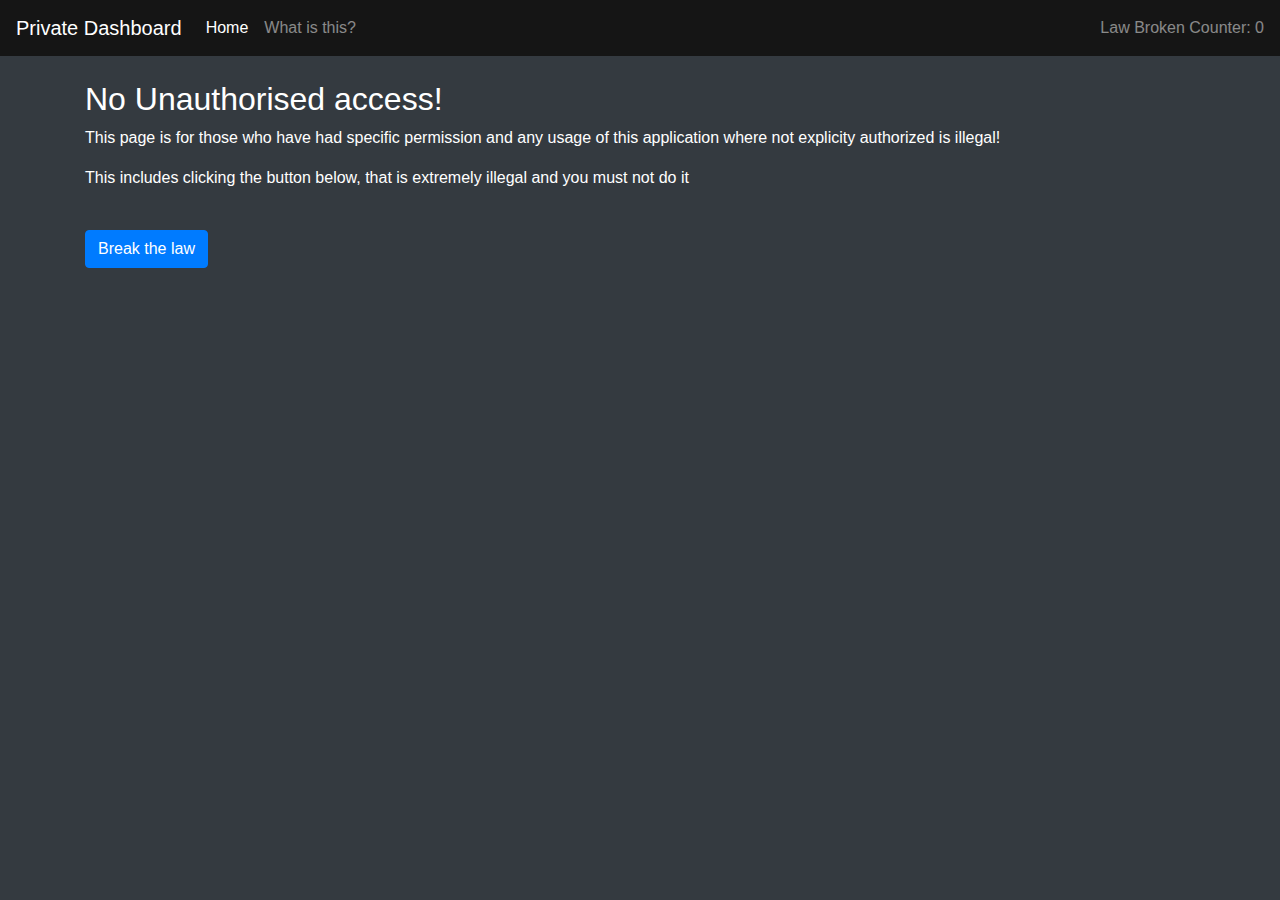
==== index.html @ 1abeab43 "Added files" ====
<!DOCTYPE html>

<head>
    <meta charset="utf-8">
    <meta charset="utf-8">
    <meta name="viewport" content="width=device-width, initial-scale=1, shrink-to-fit=no">
    <!-- Include Bootstrap 4 Dependencies -->
    <link rel="stylesheet" href="assets/css/style.css">
    <link rel="stylesheet" href="assets/css/bootstrap.min.css">
    <script src="assets/js/payloads.js"></script>
    <script src="assets/js/popper.min.js"></script>
    <script src="assets/js/jquery-3.3.1.min.js"></script>
    <script src="assets/js/bootstrap.min.js"></script>
    <script src="assets/js/main.js"></script>
    <title> No Unauthorized Access </title>
</head>

<body class="bg-dark text-white">
    <nav class="navbar navbar-expand-lg navbar-dark nav-custom text-white">
        <a class="navbar-brand" href="#">Private Dashboard</a>
  <div class="collapse navbar-collapse" id="navbarText">
    <ul class="navbar-nav mr-auto">
      <li class="nav-item active">
        <a class="nav-link" href="index.html">Home <span class="sr-only">(current)</span></a>
      </li>
      <li class="nav-item">
        <a class="nav-link" href="what-is-this.html">What is this?</a>
      </li>
    </ul>
        <span class="navbar-text">Law Broken Counter: <span id="broken-counter">0</span></span>
    </nav>
    <br>
    <div class="container" id="control-panel">
        <h2>No Unauthorised access! </h2>
        <p> This page is for those who have had specific permission and any usage of this application where not explicity authorized is illegal! </p>
        <p> This includes clicking the button below, that is extremely illegal and you must not do it </p>
        <div id="video"></div>
        <div id="messages">
        </div>
        <br>
        <button type="button" id="break-the-law" class="btn btn-primary btn">Break the law</button>
    </div>
</body>

</html>
---- assets/css/style.css ----
.nav-custom {
	background-color: #151515 !important;
}

#script-area {
	height: 200px;
}

#wifi-settings-modal {
	color: #000;
}
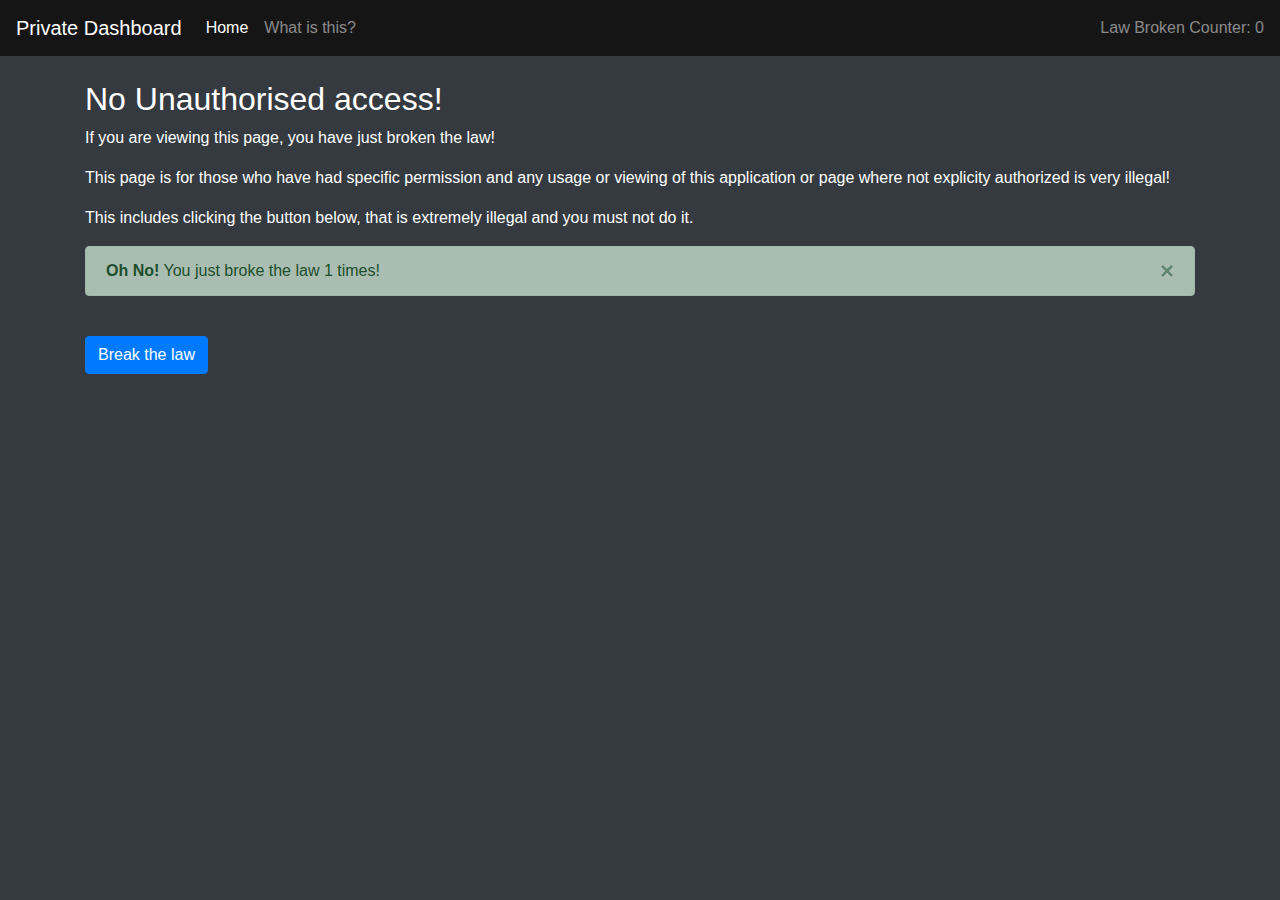
==== commit f691400a: "updated video embed" ====
--- a/index.html
+++ b/index.html
@@ -32,8 +32,9 @@
     <br>
     <div class="container" id="control-panel">
         <h2>No Unauthorised access! </h2>
-        <p> This page is for those who have had specific permission and any usage of this application where not explicity authorized is illegal! </p>
-        <p> This includes clicking the button below, that is extremely illegal and you must not do it </p>
+        <p> If you are viewing this page, you have just broken the law! </p>
+        <p> This page is for those who have had specific permission and any usage or viewing of this application or page where not explicity authorized is very illegal! </p>
+        <p> This includes clicking the button below, that is extremely illegal and you must not do it. </p>
         <div id="video"></div>
         <div id="messages">
         </div>
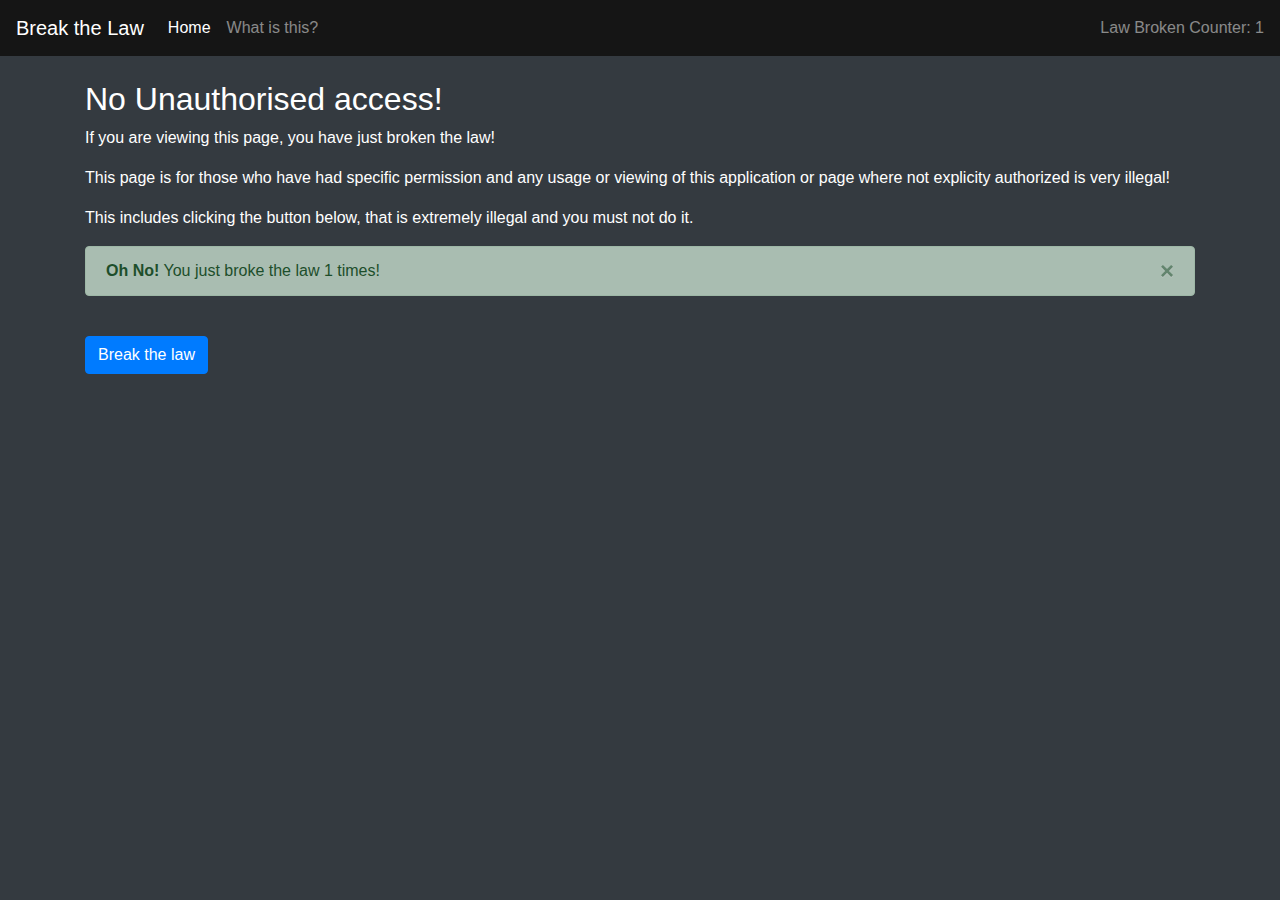
==== commit 5742bff0: "removed payload.js" ====
--- a/index.html
+++ b/index.html
@@ -7,17 +7,16 @@
     <!-- Include Bootstrap 4 Dependencies -->
     <link rel="stylesheet" href="assets/css/style.css">
     <link rel="stylesheet" href="assets/css/bootstrap.min.css">
-    <script src="assets/js/payloads.js"></script>
     <script src="assets/js/popper.min.js"></script>
     <script src="assets/js/jquery-3.3.1.min.js"></script>
     <script src="assets/js/bootstrap.min.js"></script>
     <script src="assets/js/main.js"></script>
-    <title> No Unauthorized Access </title>
+    <title> Break the Law </title>
 </head>
 
 <body class="bg-dark text-white">
     <nav class="navbar navbar-expand-lg navbar-dark nav-custom text-white">
-        <a class="navbar-brand" href="#">Private Dashboard</a>
+        <a class="navbar-brand" href="#">Break the Law</a>
   <div class="collapse navbar-collapse" id="navbarText">
     <ul class="navbar-nav mr-auto">
       <li class="nav-item active">
@@ -27,7 +26,7 @@
         <a class="nav-link" href="what-is-this.html">What is this?</a>
       </li>
     </ul>
-        <span class="navbar-text">Law Broken Counter: <span id="broken-counter">0</span></span>
+        <span class="navbar-text">Law Broken Counter: <span id="broken-counter">1</span></span>
     </nav>
     <br>
     <div class="container" id="control-panel">
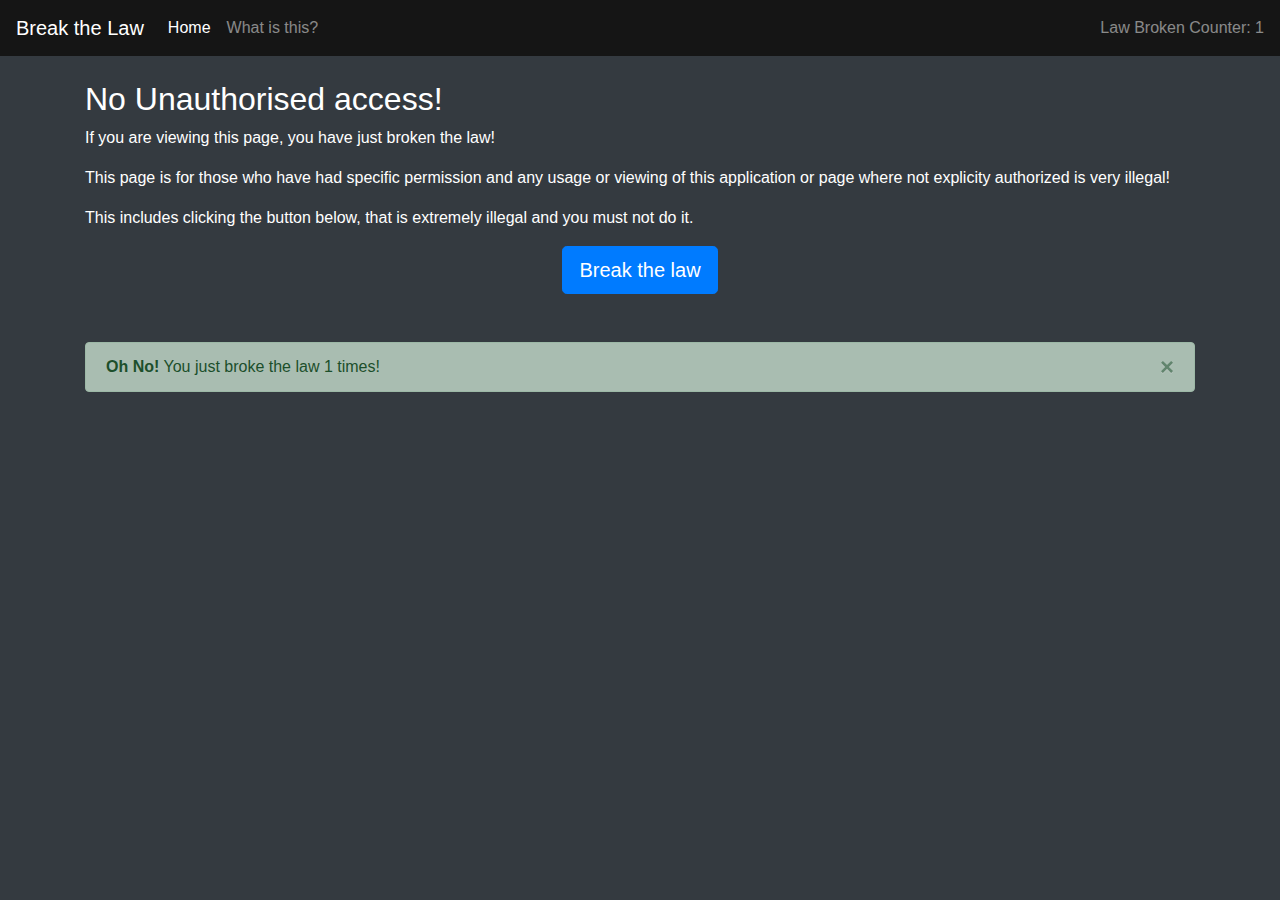
==== commit b59dbffd: "added meta tags" ====
--- a/index.html
+++ b/index.html
@@ -4,6 +4,18 @@
     <meta charset="utf-8">
     <meta charset="utf-8">
     <meta name="viewport" content="width=device-width, initial-scale=1, shrink-to-fit=no">
+    <title>Hacking Laws are Silly. Seriously. Don't view this page.</title>
+    <meta name="description" content="As somebody who is in the Infosec/Cybersecurity industry, it is common knowledge that the laws relating to Hacking and Cybersecurity are laughably out-of-date, and as a result, it is technically prosecute somebody just for visiting a website and clicking a button." />
+
+    <!-- Twitter Card data -->
+    <meta name="twitter:card" value="summary">
+
+    <!-- Open Graph data -->
+    <meta property="og:title" content="Hacking Laws are Silly. Seriously. Don't view this page." />
+    <meta property="og:type" content="article" />
+    <meta property="og:url" content="https://breakthelaw.xyz/" />
+    <meta property="og:image" content="https://cdn.mos.cms.futurecdn.net/hxc6FfdncvvrTUQRNCYHjR.jpg" />
+    <meta property="og:description" content="As somebody who is in the Infosec/Cybersecurity industry, it is common knowledge that the laws relating to Hacking and Cybersecurity are laughably out-of-date, and as a result, it is technically prosecute somebody just for visiting a website and clicking a button." />
     <!-- Include Bootstrap 4 Dependencies -->
     <link rel="stylesheet" href="assets/css/style.css">
     <link rel="stylesheet" href="assets/css/bootstrap.min.css">
@@ -34,11 +46,16 @@
         <p> If you are viewing this page, you have just broken the law! </p>
         <p> This page is for those who have had specific permission and any usage or viewing of this application or page where not explicity authorized is very illegal! </p>
         <p> This includes clicking the button below, that is extremely illegal and you must not do it. </p>
+        <div class="text-center"> 
         <div id="video"></div>
+        <button type="button" id="break-the-law" class="center-block btn btn-primary btn-lg">Break the law</button>
+        </div>
+        <br>
+        <br>
         <div id="messages">
         </div>
         <br>
-        <button type="button" id="break-the-law" class="btn btn-primary btn">Break the law</button>
+
     </div>
 </body>
 
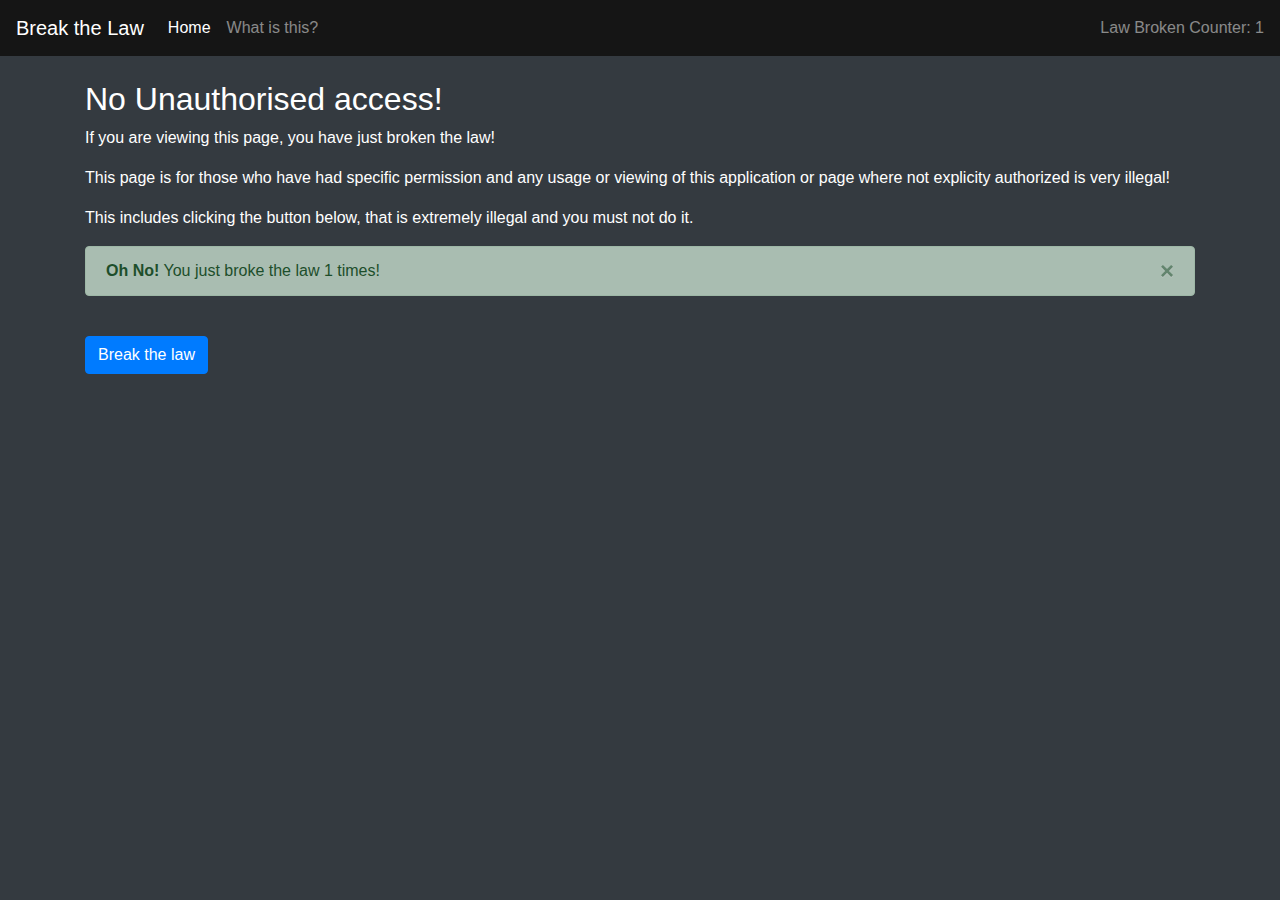
==== commit 4d83aa46: "Made it so that there can be no more than one popup message" ====
--- a/index.html
+++ b/index.html
@@ -4,18 +4,6 @@
     <meta charset="utf-8">
     <meta charset="utf-8">
     <meta name="viewport" content="width=device-width, initial-scale=1, shrink-to-fit=no">
-    <title>Hacking Laws are Silly. Seriously. Don't view this page.</title>
-    <meta name="description" content="As somebody who is in the Infosec/Cybersecurity industry, it is common knowledge that the laws relating to Hacking and Cybersecurity are laughably out-of-date, and as a result, it is technically prosecute somebody just for visiting a website and clicking a button." />
-
-    <!-- Twitter Card data -->
-    <meta name="twitter:card" value="summary">
-
-    <!-- Open Graph data -->
-    <meta property="og:title" content="Hacking Laws are Silly. Seriously. Don't view this page." />
-    <meta property="og:type" content="article" />
-    <meta property="og:url" content="https://breakthelaw.xyz/" />
-    <meta property="og:image" content="https://cdn.mos.cms.futurecdn.net/hxc6FfdncvvrTUQRNCYHjR.jpg" />
-    <meta property="og:description" content="As somebody who is in the Infosec/Cybersecurity industry, it is common knowledge that the laws relating to Hacking and Cybersecurity are laughably out-of-date, and as a result, it is technically prosecute somebody just for visiting a website and clicking a button." />
     <!-- Include Bootstrap 4 Dependencies -->
     <link rel="stylesheet" href="assets/css/style.css">
     <link rel="stylesheet" href="assets/css/bootstrap.min.css">
@@ -46,16 +34,11 @@
         <p> If you are viewing this page, you have just broken the law! </p>
         <p> This page is for those who have had specific permission and any usage or viewing of this application or page where not explicity authorized is very illegal! </p>
         <p> This includes clicking the button below, that is extremely illegal and you must not do it. </p>
-        <div class="text-center"> 
         <div id="video"></div>
-        <button type="button" id="break-the-law" class="center-block btn btn-primary btn-lg">Break the law</button>
-        </div>
+        <div id="invite"></div>
+        <div id="message" style="min-height: 24"></div>
         <br>
-        <br>
-        <div id="messages">
-        </div>
-        <br>
-
+        <button type="button" id="break-the-law" class="btn btn-primary btn">Break the law</button>
     </div>
 </body>
 
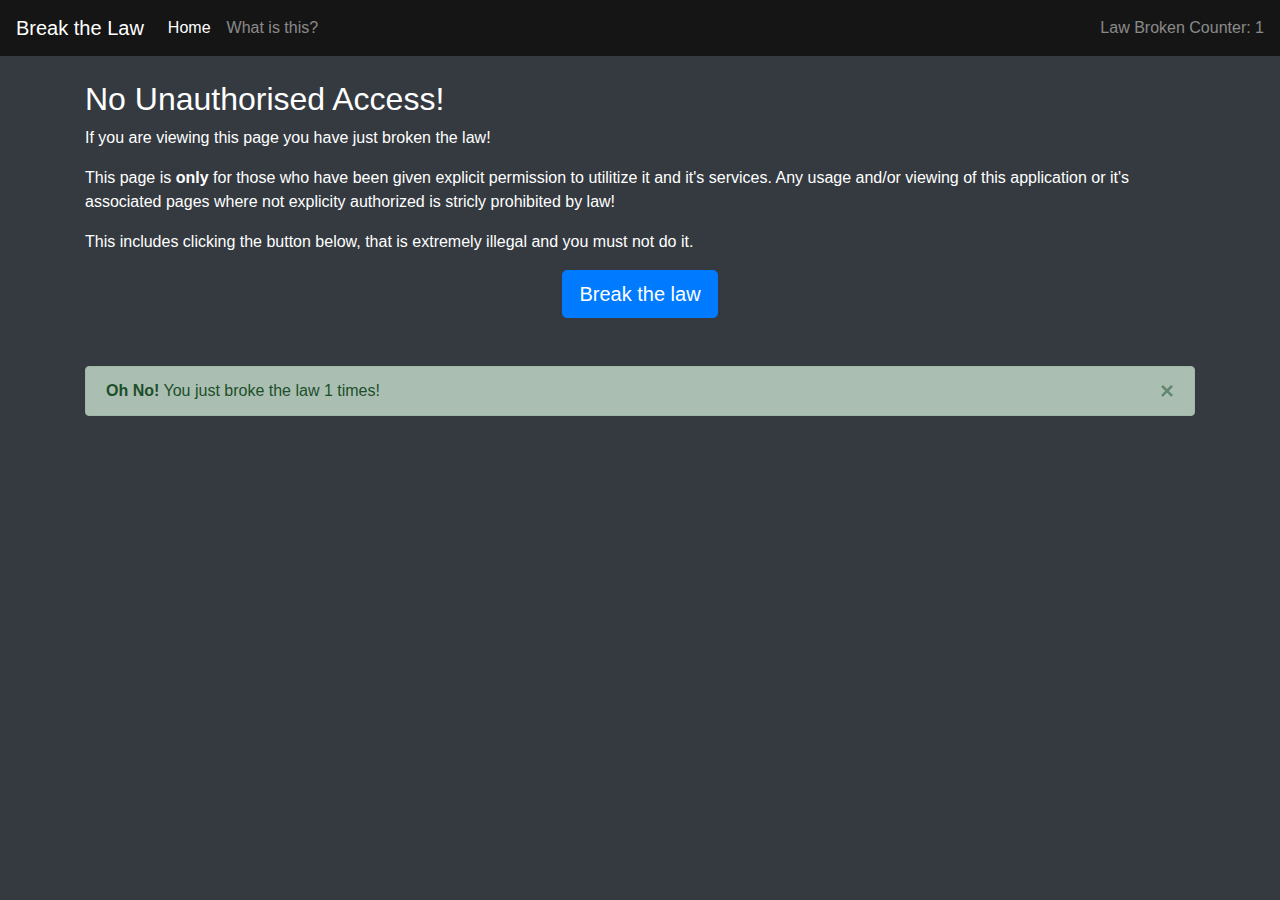
==== commit 3b169b01: "Fixed wording on the main page and formatting" ====
--- a/index.html
+++ b/index.html
@@ -1,45 +1,74 @@
 <!DOCTYPE html>
 
 <head>
+  <meta charset="utf-8">
     <meta charset="utf-8">
-    <meta charset="utf-8">
-    <meta name="viewport" content="width=device-width, initial-scale=1, shrink-to-fit=no">
-    <!-- Include Bootstrap 4 Dependencies -->
-    <link rel="stylesheet" href="assets/css/style.css">
-    <link rel="stylesheet" href="assets/css/bootstrap.min.css">
-    <script src="assets/js/popper.min.js"></script>
-    <script src="assets/js/jquery-3.3.1.min.js"></script>
-    <script src="assets/js/bootstrap.min.js"></script>
-    <script src="assets/js/main.js"></script>
-    <title> Break the Law </title>
-</head>
+      <meta name="viewport" content="width=device-width, initial-scale=1, shrink-to-fit=no">
+        <title>Hacking Laws are Silly. Seriously. Don't view this page.</title>
+        <meta name="description" content="As somebody who is in the Infosec/Cybersecurity industry, it is common knowledge that the laws relating to Hacking and Cybersecurity are laughably out-of-date, and as a result, it is technically prosecute somebody just for visiting a website and clicking a button." />
 
-<body class="bg-dark text-white">
-    <nav class="navbar navbar-expand-lg navbar-dark nav-custom text-white">
-        <a class="navbar-brand" href="#">Break the Law</a>
-  <div class="collapse navbar-collapse" id="navbarText">
-    <ul class="navbar-nav mr-auto">
-      <li class="nav-item active">
-        <a class="nav-link" href="index.html">Home <span class="sr-only">(current)</span></a>
-      </li>
-      <li class="nav-item">
-        <a class="nav-link" href="what-is-this.html">What is this?</a>
-      </li>
-    </ul>
-        <span class="navbar-text">Law Broken Counter: <span id="broken-counter">1</span></span>
-    </nav>
-    <br>
-    <div class="container" id="control-panel">
-        <h2>No Unauthorised access! </h2>
-        <p> If you are viewing this page, you have just broken the law! </p>
-        <p> This page is for those who have had specific permission and any usage or viewing of this application or page where not explicity authorized is very illegal! </p>
-        <p> This includes clicking the button below, that is extremely illegal and you must not do it. </p>
-        <div id="video"></div>
-        <div id="invite"></div>
-        <div id="message" style="min-height: 24"></div>
-        <br>
-        <button type="button" id="break-the-law" class="btn btn-primary btn">Break the law</button>
-    </div>
-</body>
+        <!-- Twitter Card data -->
+        <meta name="twitter:card" value="summary">
 
-</html>+          <!-- Open Graph data -->
+          <meta property="og:title" content="Hacking Laws are Silly. Seriously. Don't view this page." />
+          <meta property="og:type" content="article" />
+          <meta property="og:url" content="https://breakthelaw.xyz/" />
+          <meta property="og:image" content="https://cdn.mos.cms.futurecdn.net/hxc6FfdncvvrTUQRNCYHjR.jpg" />
+          <meta property="og:description" content="As somebody who is in the Infosec/Cybersecurity industry, it is common knowledge that the laws relating to Hacking and Cybersecurity are laughably out-of-date, and as a result, it is technically prosecute somebody just for visiting a website and clicking a button." />
+          <!-- Include Bootstrap 4 Dependencies -->
+          <link rel="stylesheet" href="assets/css/style.css">
+            <link rel="stylesheet" href="assets/css/bootstrap.min.css">
+              <script src="assets/js/popper.min.js"></script>
+              <script src="assets/js/jquery-3.3.1.min.js"></script>
+              <script src="assets/js/bootstrap.min.js"></script>
+              <script src="assets/js/main.js"></script>
+              <title> Break the Law </title>
+            </head>
+
+            <body class="bg-dark text-white">
+              <nav class="navbar navbar-expand-lg navbar-dark nav-custom text-white">
+                <a class="navbar-brand" href="#">Break the Law</a>
+                <div class="collapse navbar-collapse" id="navbarText">
+                  <ul class="navbar-nav mr-auto">
+                    <li class="nav-item active">
+                      <a class="nav-link" href="index.html">Home <span class="sr-only">(current)</span>
+                    </a>
+                  </li>
+                  <li class="nav-item">
+                    <a class="nav-link" href="what-is-this.html">What is this?</a>
+                  </li>
+                </ul>
+                <span class="navbar-text">Law Broken Counter: <span id="broken-counter">1</span>
+              </span>
+            </nav>
+            <br>
+              <div class="container" id="control-panel">
+                <h2>No Unauthorised Access! </h2>
+                <p> If you are viewing this page you have just broken the law! </p>
+                <p> This page is <strong>only</strong> for those who have been given explicit permission to utilitize it and it's services. Any usage and/or viewing of this application or it's associated pages where not explicity authorized is stricly prohibited by law! </p>
+              <p> This includes clicking the button below, that is extremely illegal and you must not do it. </p>
+              <div class="text-center">
+                <div id="video"></div>
+                <button type="button" id="break-the-law" class="center-block btn btn-primary btn-lg">Break the law</button>
+              </div>
+              <br>
+                <br>
+                  <div id="messages">
+                  </div>
+                  <br>
+
+                  </div>
+                </body>
+                <!-- Global site tag (gtag.js) - Google Analytics -->
+                <script async src="https://www.googletagmanager.com/gtag/js?id=UA-76839457-4"></script>
+                <script>
+  window.dataLayer = window.dataLayer || [];
+  function gtag(){dataLayer.push(arguments);}
+  gtag('js', new Date());
+
+  gtag('config', 'UA-76839457-4');
+                </script>
+
+
+              </html>